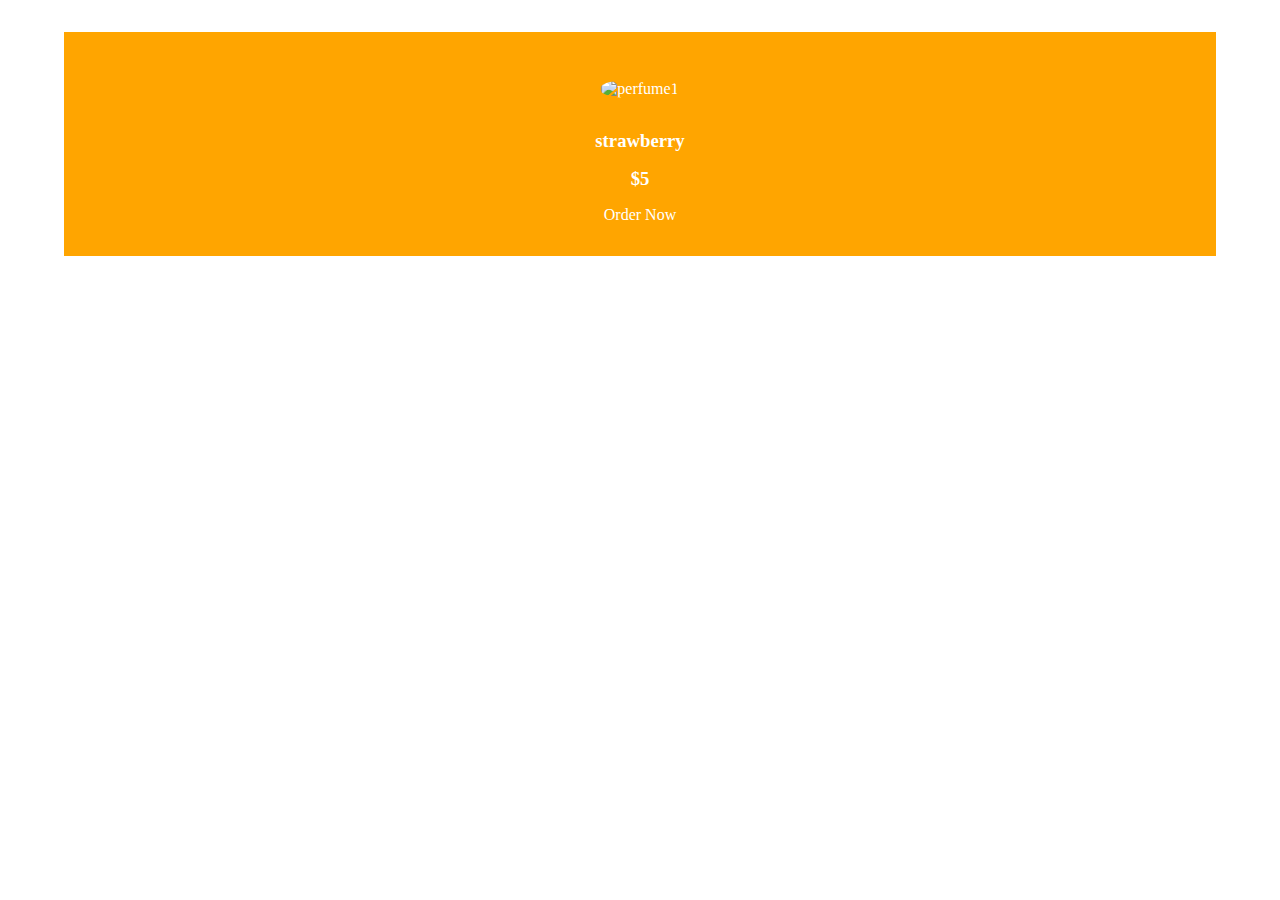
==== images/index.html @ d0e4c067 "wip" ====
<!DOCTYPE html>
<html lang="en">
  <head>
    <link rel="stylesheet" href="index.css" />
    <meta charset="UTF-8" />
    <meta name="viewport" content="width=device-width, initial-scale=1.0" />
    <title>Document</title>
  </head>
  <body>
    <!-- card section -->
    <section >
      <div class="card-container" >
        <div class="card-image-container">
          <img src="/images/DD2.jpeg" alt="perfume1" />
        </div>
        <h3>strawberry</h3>
        <h3>$5</h3>
        <p>Order Now</p>
      </div>
    </section>
  </body>
</html>
---- images/index.css ----
*{
    box-sizing: border-box;
    margin: 0;
    padding: 0;
}
.card-container{
    display: flex;
    flex-direction: column;
    gap: 1rem;
    justify-content: center;
    align-content: center;
    background-color: orange;
    color: #fff;
    text-align: center;
    margin: 2em auto;
    width:90% ;
    padding: 2em 0;

}
.card-image-container{
    width: 30%;
    margin:1em auto;
}

.card-image-container > img{
    width: 100%;
    border-radius: 40%;
}
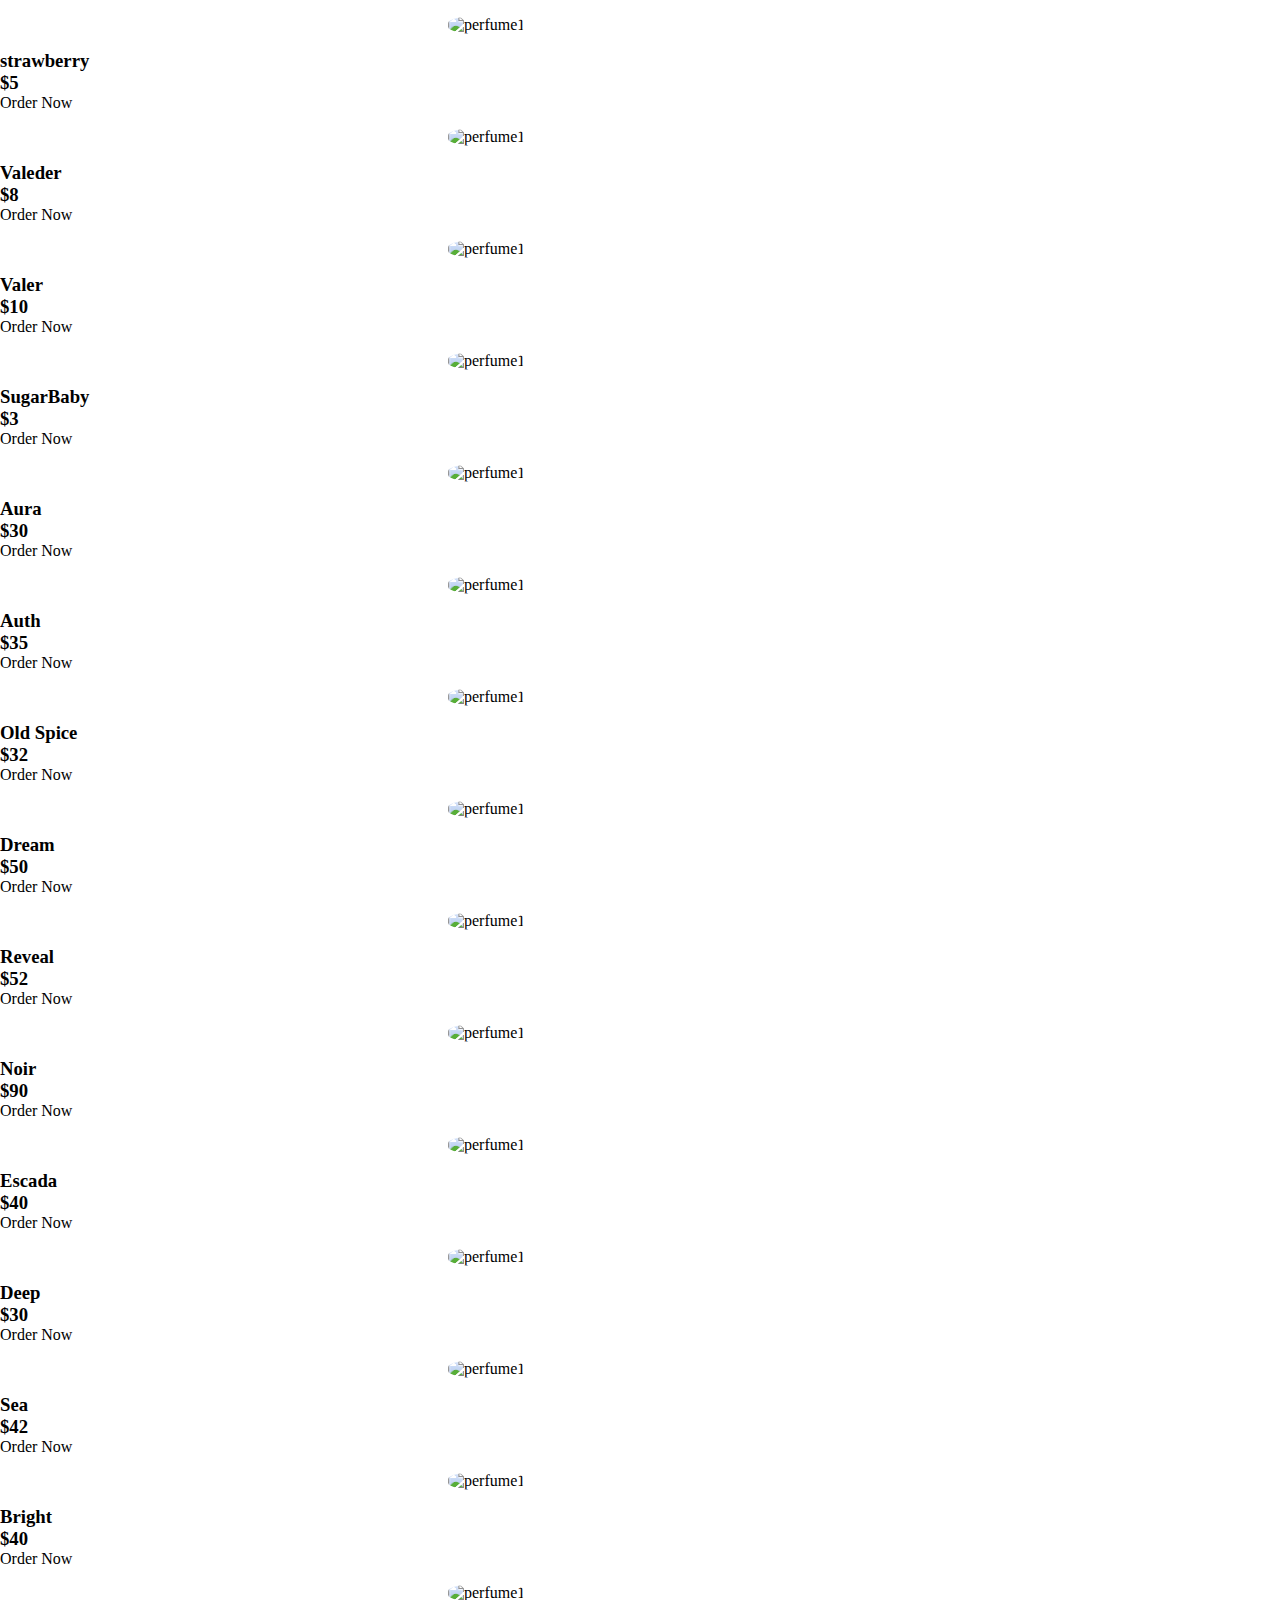
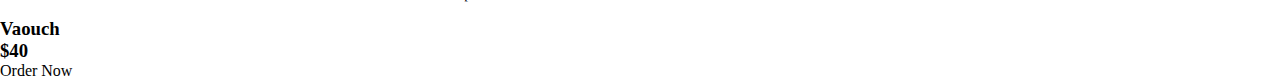
==== commit 201fc177: "wip" ====
--- a/images/index.html
+++ b/images/index.html
@@ -8,15 +8,127 @@
   </head>
   <body>
     <!-- card section -->
-    <section >
-      <div class="card-container" >
-        <div class="card-image-container">
-          <img src="/images/DD2.jpeg" alt="perfume1" />
+    <section>
+        <div class="card">
+            <div class="card-image-container">
+              <img src="/images/DD2.jpeg" alt="perfume1" />
+            </div>
+            <h3>strawberry</h3>
+            <h3>$5</h3>
+            <p>Order Now</p>
         </div>
-        <h3>strawberry</h3>
-        <h3>$5</h3>
-        <p>Order Now</p>
-      </div>
+        <div class="card">
+            <div class="card-image-container">
+              <img src="/images/DD3.jpeg" alt="perfume1" />
+            </div>
+            <h3>Valeder</h3>
+            <h3>$8</h3>
+            <p>Order Now</p>
+        </div>
+        <div class="card">
+            <div class="card-image-container">
+              <img src="/images/DD4.jpg" alt="perfume1" />
+            </div>
+            <h3>Valer</h3>
+            <h3>$10</h3>
+            <p>Order Now</p>
+        </div>
+        <div class="card">
+            <div class="card-image-container">
+              <img src="/images/DD5.jpg" alt="perfume1" />
+            </div>
+            <h3>SugarBaby</h3>
+            <h3>$3</h3>
+            <p>Order Now</p>
+        </div>
+        <div class="card">
+            <div class="card-image-container">
+              <img src="/images/DD6.jpg" alt="perfume1" />
+            </div>
+            <h3>Aura</h3>
+            <h3>$30</h3>
+            <p>Order Now</p>
+        </div>
+        <div class="card">
+            <div class="card-image-container">
+              <img src="/images/DD7.jpeg" alt="perfume1" />
+            </div>
+            <h3>Auth</h3>
+            <h3>$35</h3>
+            <p>Order Now</p>
+        </div>
+        <div class="card">
+            <div class="card-image-container">
+              <img src="/images/DD8.jpg" alt="perfume1" />
+            </div>
+            <h3>Old Spice</h3>
+            <h3>$32</h3>
+            <p>Order Now</p>
+        </div>
+        <div class="card">
+            <div class="card-image-container">
+              <img src="/images/DD9.jpg" alt="perfume1" />
+            </div>
+            <h3>Dream</h3>
+            <h3>$50</h3>
+            <p>Order Now</p>
+        </div>
+        <div class="card">
+            <div class="card-image-container">
+              <img src="/images/DD10.jpg" alt="perfume1" />
+            </div>
+            <h3>Reveal</h3>
+            <h3>$52</h3>
+            <p>Order Now</p>
+        </div>
+        <div class="card">
+            <div class="card-image-container">
+              <img src="/images/DD11.jpeg" alt="perfume1" />
+            </div>
+            <h3>Noir</h3>
+            <h3>$90</h3>
+            <p>Order Now</p>
+        </div>
+        <div class="card">
+            <div class="card-image-container">
+              <img src="/images/DD12.jpg" alt="perfume1" />
+            </div>
+            <h3>Escada</h3>
+            <h3>$40</h3>
+            <p>Order Now</p>
+        </div>
+        <div class="card">
+            <div class="card-image-container">
+              <img src="/images/DD13.jpg" alt="perfume1" />
+            </div>
+            <h3>Deep</h3>
+            <h3>$30</h3>
+            <p>Order Now</p>
+        </div>
+        <div class="card">
+            <div class="card-image-container">
+              <img src="/images/DD14.jpg" alt="perfume1" />
+            </div>
+            <h3>Sea</h3>
+            <h3>$42</h3>
+            <p>Order Now</p>
+        </div>
+        <div class="card">
+            <div class="card-image-container">
+              <img src="/images/DD15.jpg" alt="perfume1" />
+            </div>
+            <h3>Bright</h3>
+            <h3>$40</h3>
+            <p>Order Now</p>
+        </div>
+        <div class="card">
+            <div class="card-image-container">
+              <img src="/images/DD16.jpg" alt="perfume1" />
+            </div>
+            <h3>Vaouch</h3>
+            <h3>$40</h3>
+            <p>Order Now</p>
+        </div>
     </section>
   </body>
 </html>
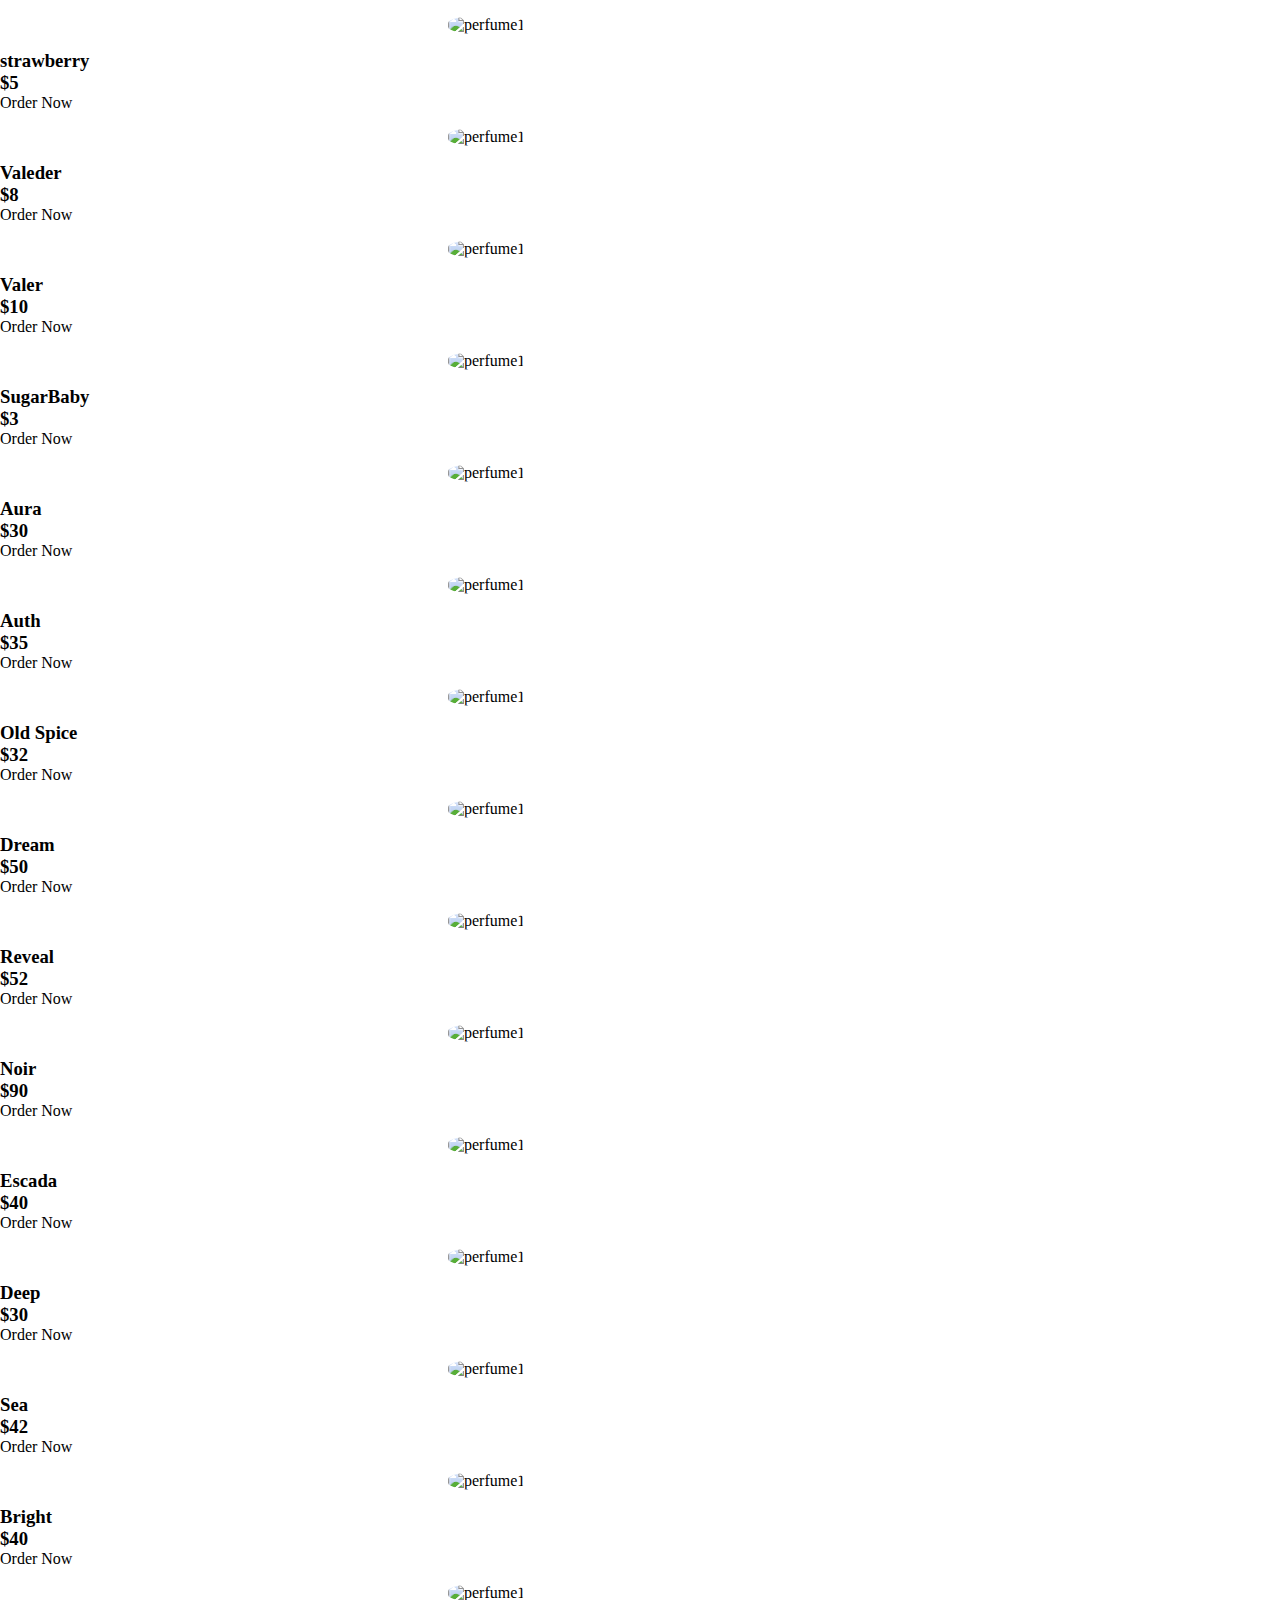
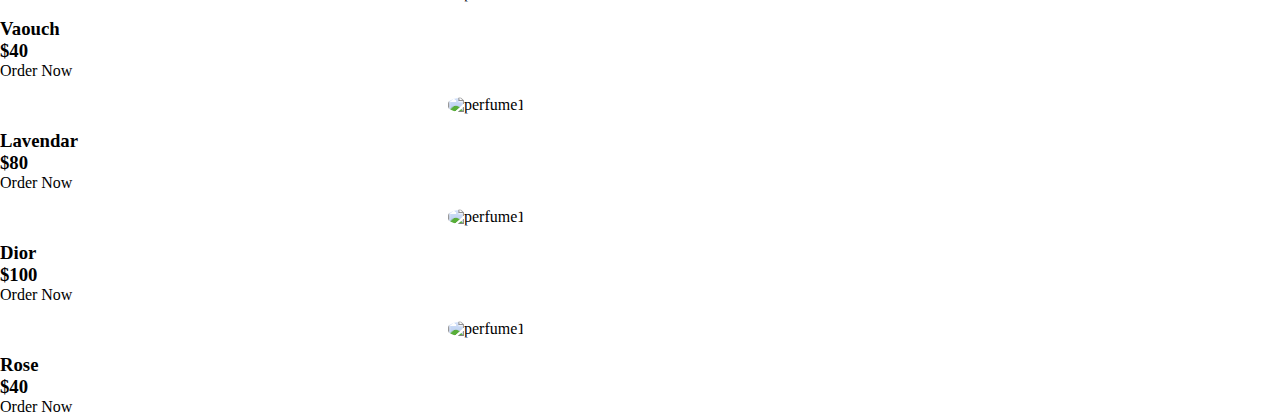
==== commit 848ca68e: "wip" ====
--- a/images/index.html
+++ b/images/index.html
@@ -129,6 +129,30 @@
             <h3>$40</h3>
             <p>Order Now</p>
         </div>
+        <div class="card">
+            <div class="card-image-container">
+              <img src="/images/DD17.jpg" alt="perfume1" />
+            </div>
+            <h3>Lavendar</h3>
+            <h3>$80</h3>
+            <p>Order Now</p>
+        </div>
+        <div class="card">
+            <div class="card-image-container">
+              <img src="/images/DD18.jpg" alt="perfume1" />
+            </div>
+            <h3>Dior</h3>
+            <h3>$100</h3>
+            <p>Order Now</p>
+        </div>
+        <div class="card">
+            <div class="card-image-container">
+              <img src="/images/DD19.jpg" alt="perfume1" />
+            </div>
+            <h3>Rose</h3>
+            <h3>$40</h3>
+            <p>Order Now</p>
+        </div>
     </section>
   </body>
 </html>
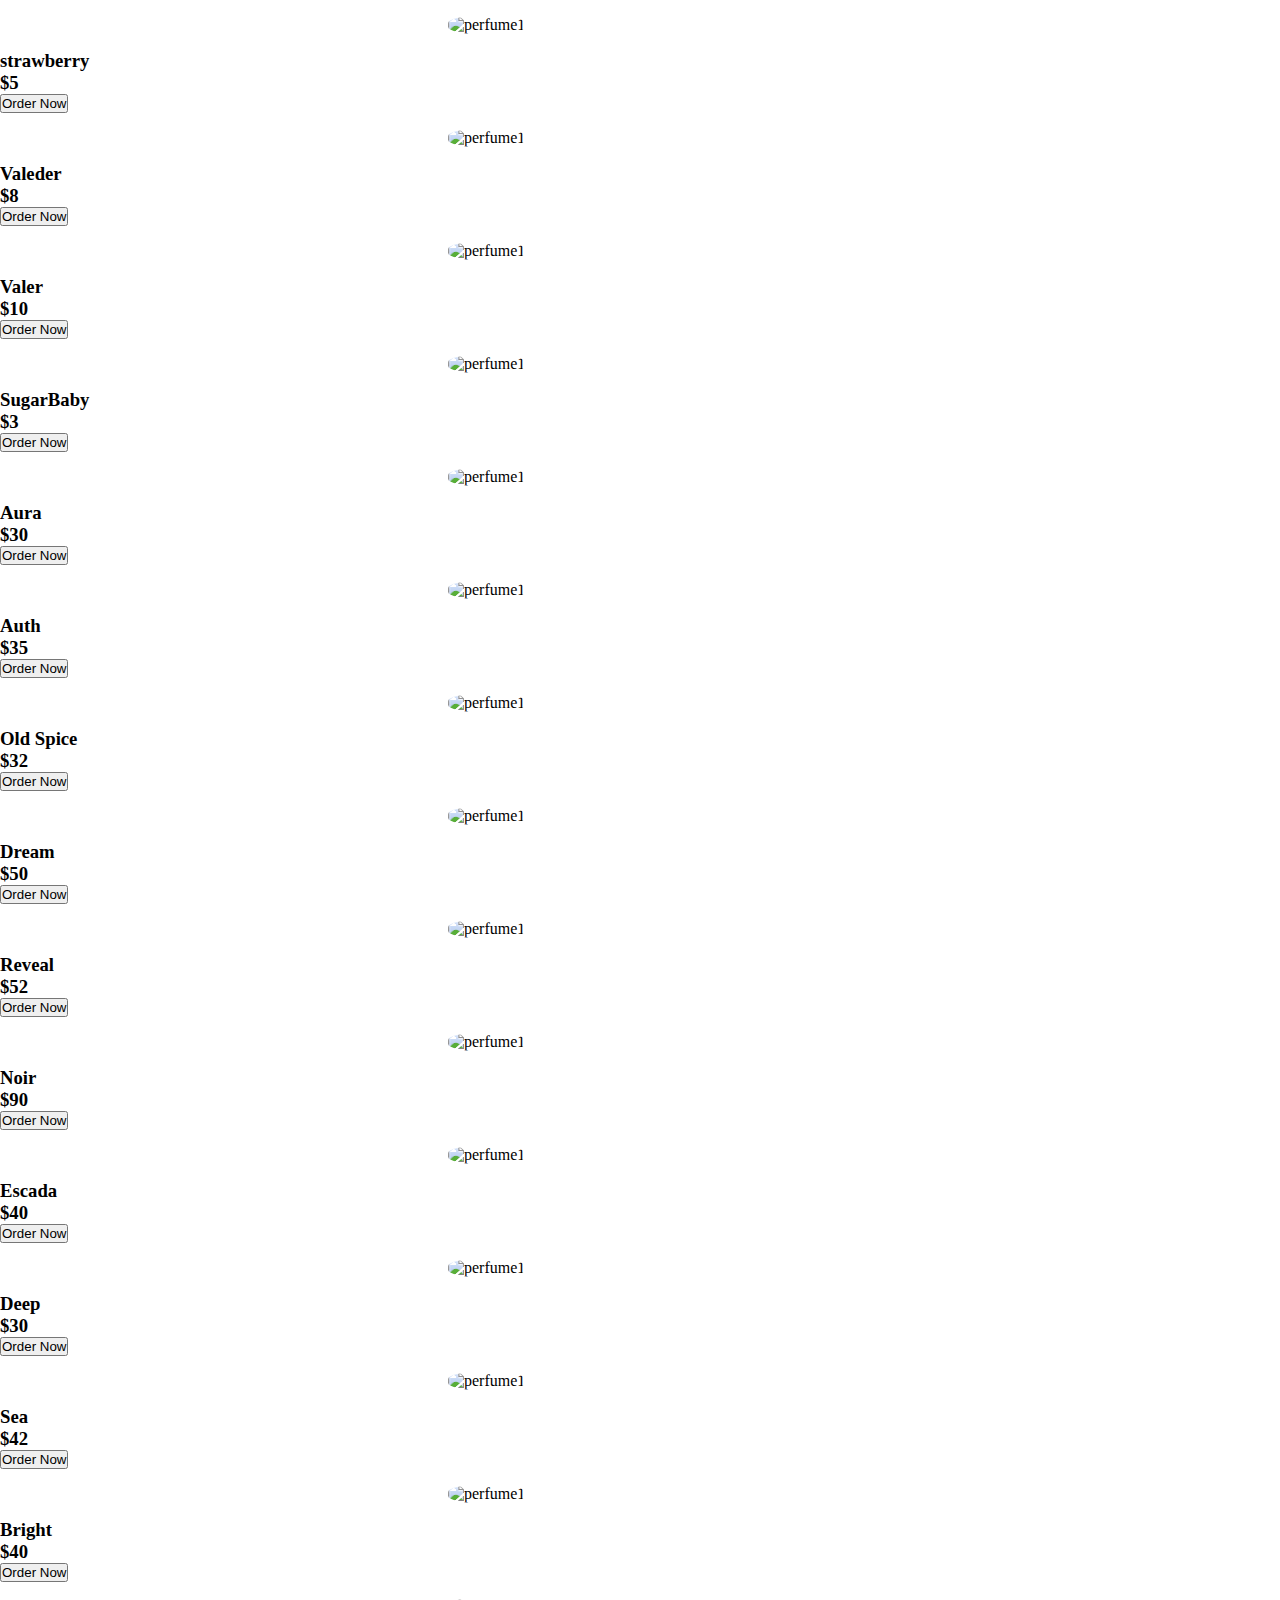
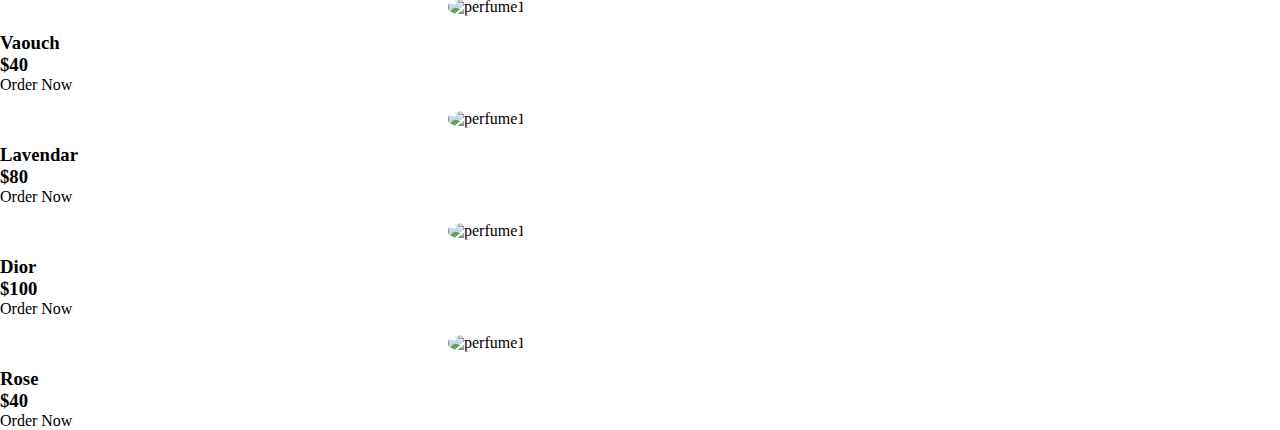
==== commit 28c2aa1a: "wip" ====
--- a/images/index.html
+++ b/images/index.html
@@ -15,7 +15,7 @@
             </div>
             <h3>strawberry</h3>
             <h3>$5</h3>
-            <p>Order Now</p>
+            <button>Order Now</button>
         </div>
         <div class="card">
             <div class="card-image-container">
@@ -23,7 +23,7 @@
             </div>
             <h3>Valeder</h3>
             <h3>$8</h3>
-            <p>Order Now</p>
+            <button>Order Now</button>
         </div>
         <div class="card">
             <div class="card-image-container">
@@ -31,7 +31,7 @@
             </div>
             <h3>Valer</h3>
             <h3>$10</h3>
-            <p>Order Now</p>
+            <button>Order Now</button>
         </div>
         <div class="card">
             <div class="card-image-container">
@@ -39,7 +39,7 @@
             </div>
             <h3>SugarBaby</h3>
             <h3>$3</h3>
-            <p>Order Now</p>
+            <button>Order Now</button>
         </div>
         <div class="card">
             <div class="card-image-container">
@@ -47,7 +47,7 @@
             </div>
             <h3>Aura</h3>
             <h3>$30</h3>
-            <p>Order Now</p>
+            <button>Order Now</button>
         </div>
         <div class="card">
             <div class="card-image-container">
@@ -55,7 +55,7 @@
             </div>
             <h3>Auth</h3>
             <h3>$35</h3>
-            <p>Order Now</p>
+            <button>Order Now</button>
         </div>
         <div class="card">
             <div class="card-image-container">
@@ -63,7 +63,7 @@
             </div>
             <h3>Old Spice</h3>
             <h3>$32</h3>
-            <p>Order Now</p>
+            <button>Order Now</button>
         </div>
         <div class="card">
             <div class="card-image-container">
@@ -71,7 +71,7 @@
             </div>
             <h3>Dream</h3>
             <h3>$50</h3>
-            <p>Order Now</p>
+            <button>Order Now</button>
         </div>
         <div class="card">
             <div class="card-image-container">
@@ -79,7 +79,7 @@
             </div>
             <h3>Reveal</h3>
             <h3>$52</h3>
-            <p>Order Now</p>
+            <button>Order Now</button>
         </div>
         <div class="card">
             <div class="card-image-container">
@@ -87,7 +87,7 @@
             </div>
             <h3>Noir</h3>
             <h3>$90</h3>
-            <p>Order Now</p>
+            <button>Order Now</button>
         </div>
         <div class="card">
             <div class="card-image-container">
@@ -95,7 +95,7 @@
             </div>
             <h3>Escada</h3>
             <h3>$40</h3>
-            <p>Order Now</p>
+            <button>Order Now</button>
         </div>
         <div class="card">
             <div class="card-image-container">
@@ -103,7 +103,7 @@
             </div>
             <h3>Deep</h3>
             <h3>$30</h3>
-            <p>Order Now</p>
+            <button>Order Now</button>
         </div>
         <div class="card">
             <div class="card-image-container">
@@ -111,7 +111,7 @@
             </div>
             <h3>Sea</h3>
             <h3>$42</h3>
-            <p>Order Now</p>
+            <button>Order Now</button>
         </div>
         <div class="card">
             <div class="card-image-container">
@@ -119,7 +119,7 @@
             </div>
             <h3>Bright</h3>
             <h3>$40</h3>
-            <p>Order Now</p>
+            <button>Order Now</button>
         </div>
         <div class="card">
             <div class="card-image-container">
@@ -131,7 +131,7 @@
         </div>
         <div class="card">
             <div class="card-image-container">
-              <img src="/images/DD17.jpg" alt="perfume1" />
+              <img src="/images/DD1.jpeg" alt="perfume1" />
             </div>
             <h3>Lavendar</h3>
             <h3>$80</h3>
@@ -139,7 +139,7 @@
         </div>
         <div class="card">
             <div class="card-image-container">
-              <img src="/images/DD18.jpg" alt="perfume1" />
+              <img src="/images/DD22.jpg" alt="perfume1" />
             </div>
             <h3>Dior</h3>
             <h3>$100</h3>
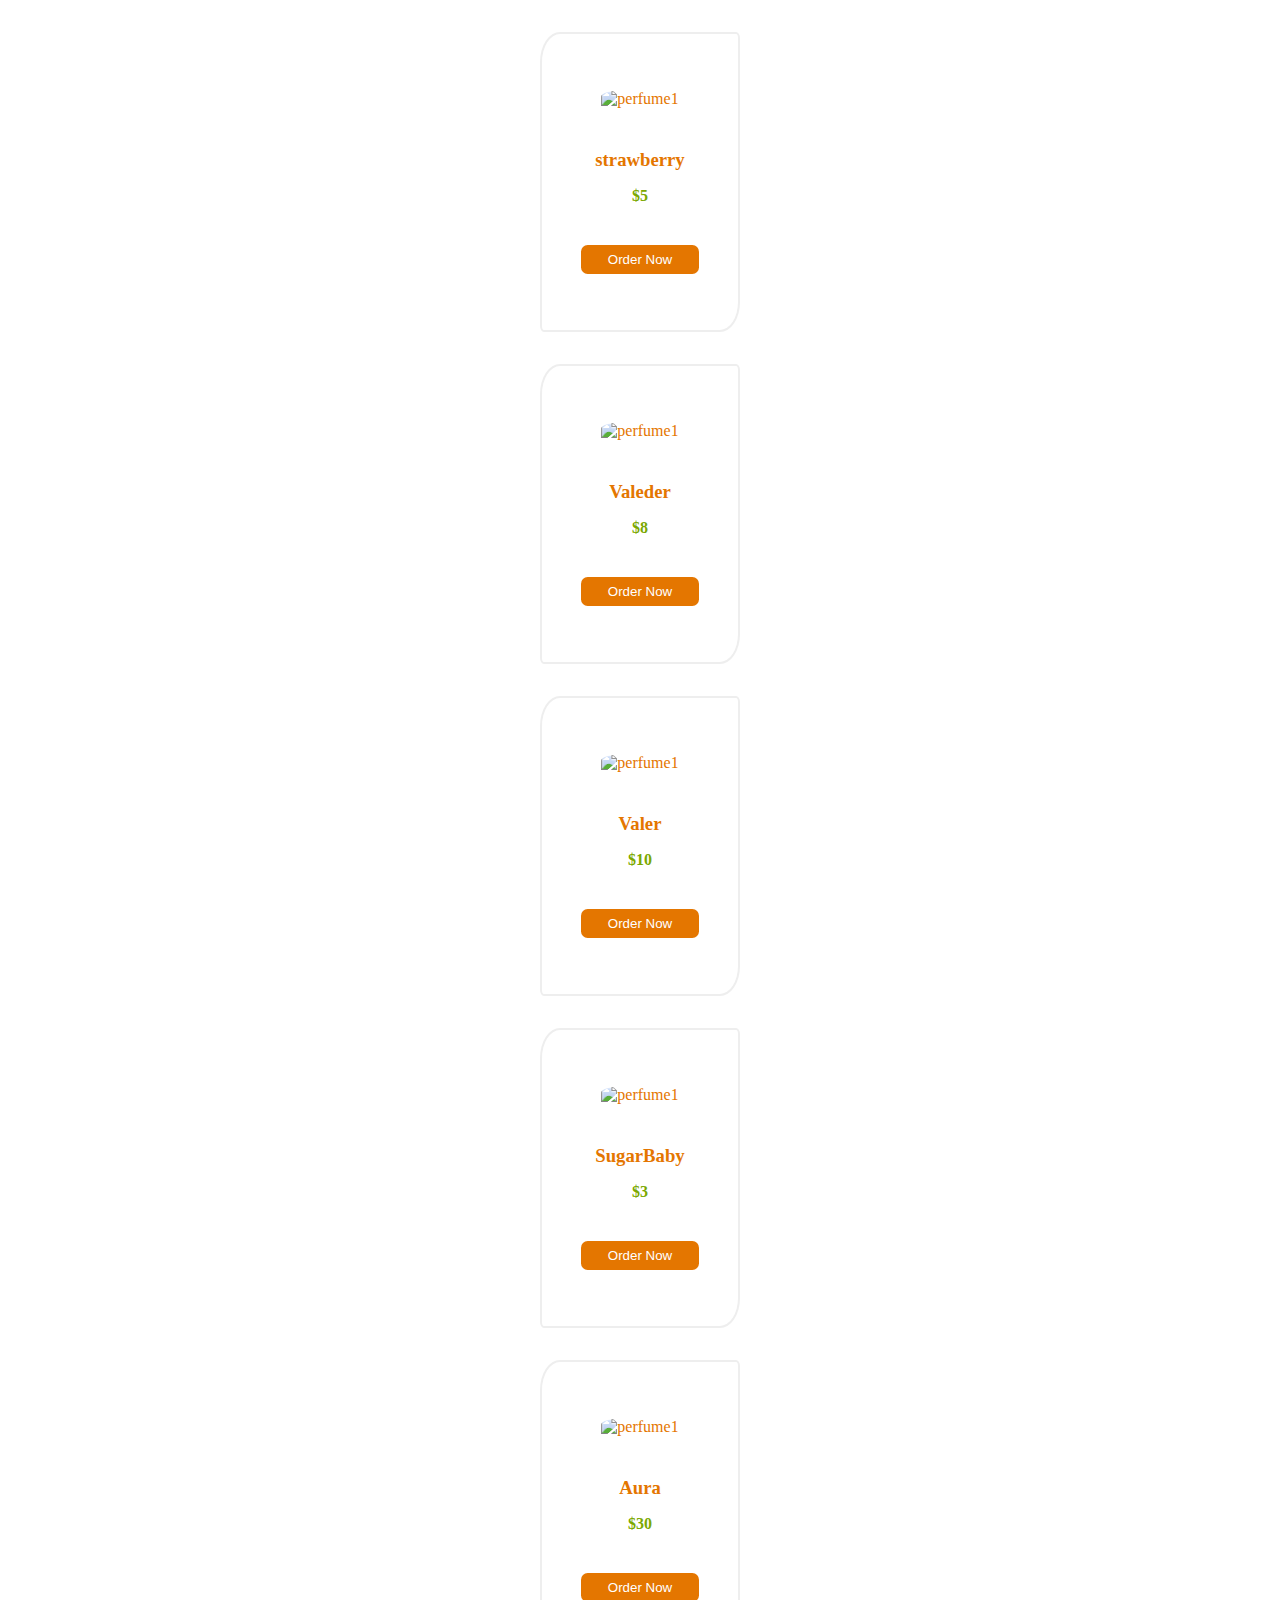
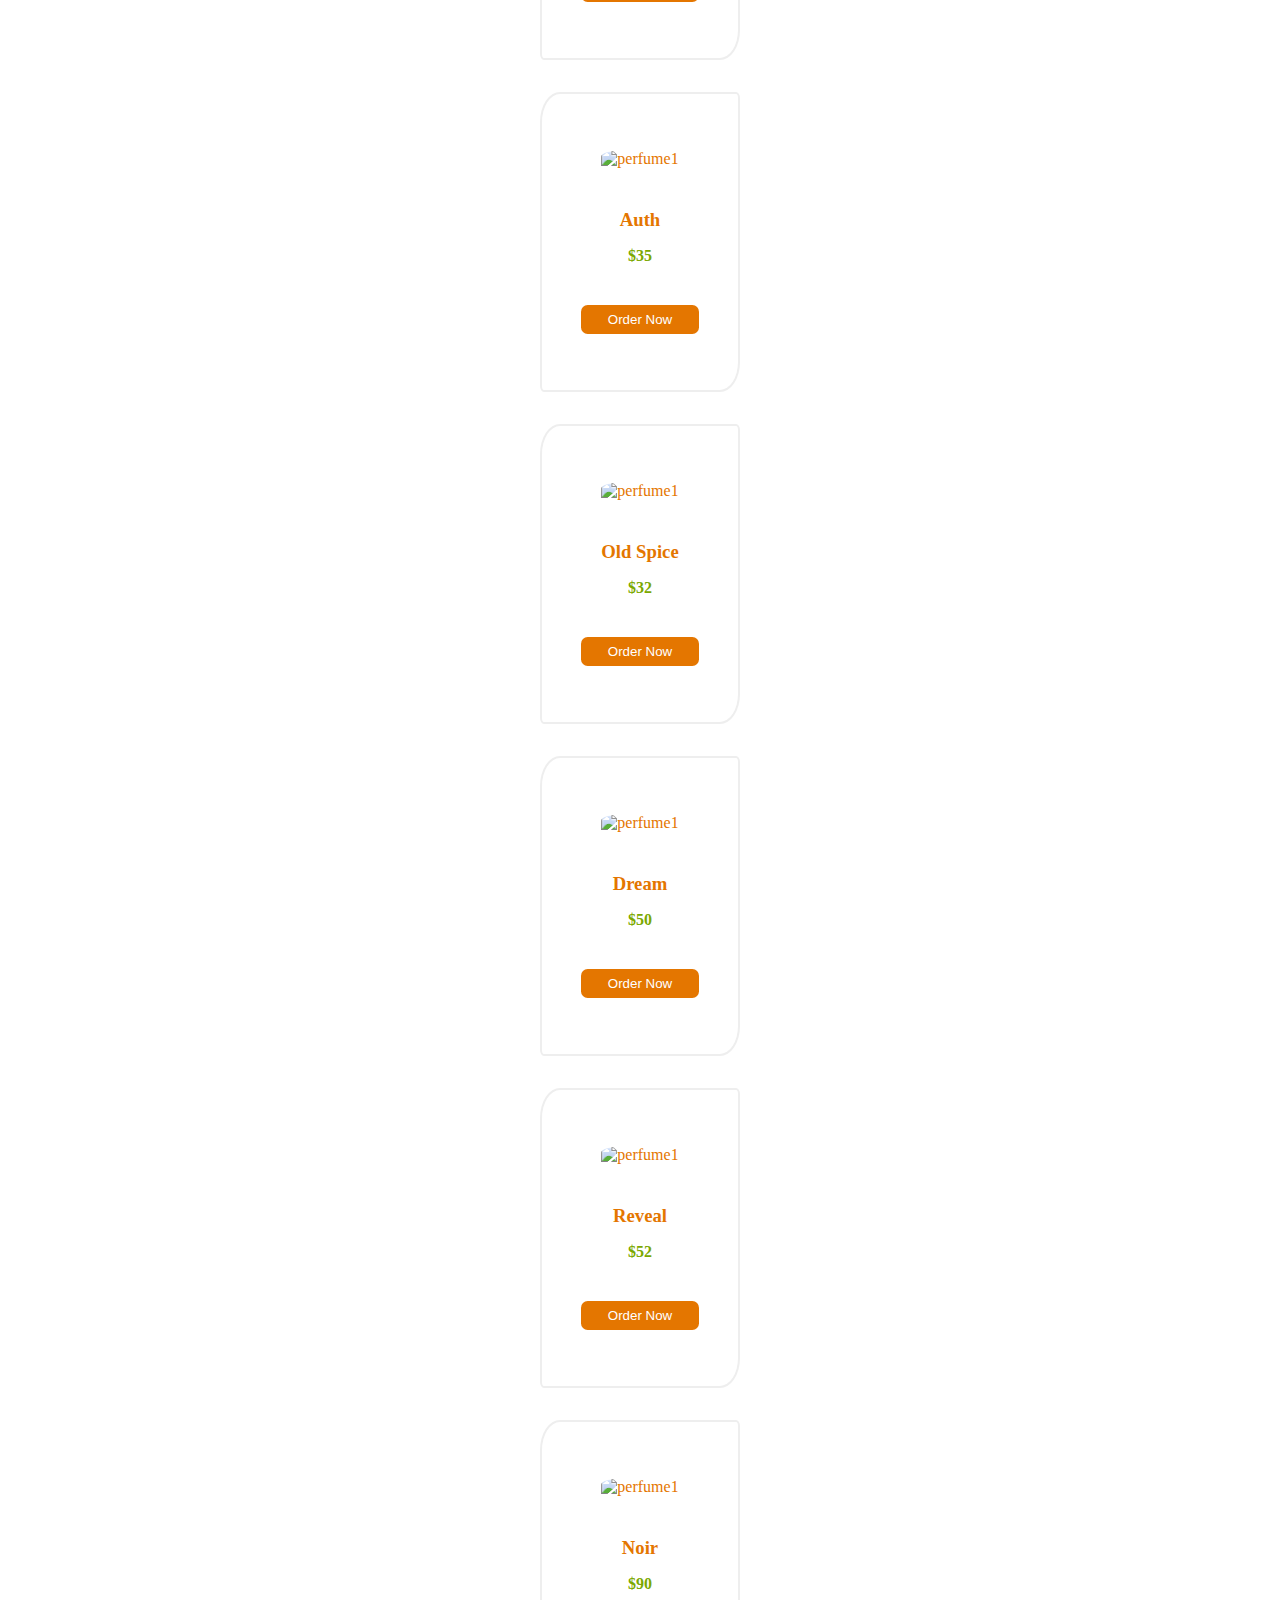
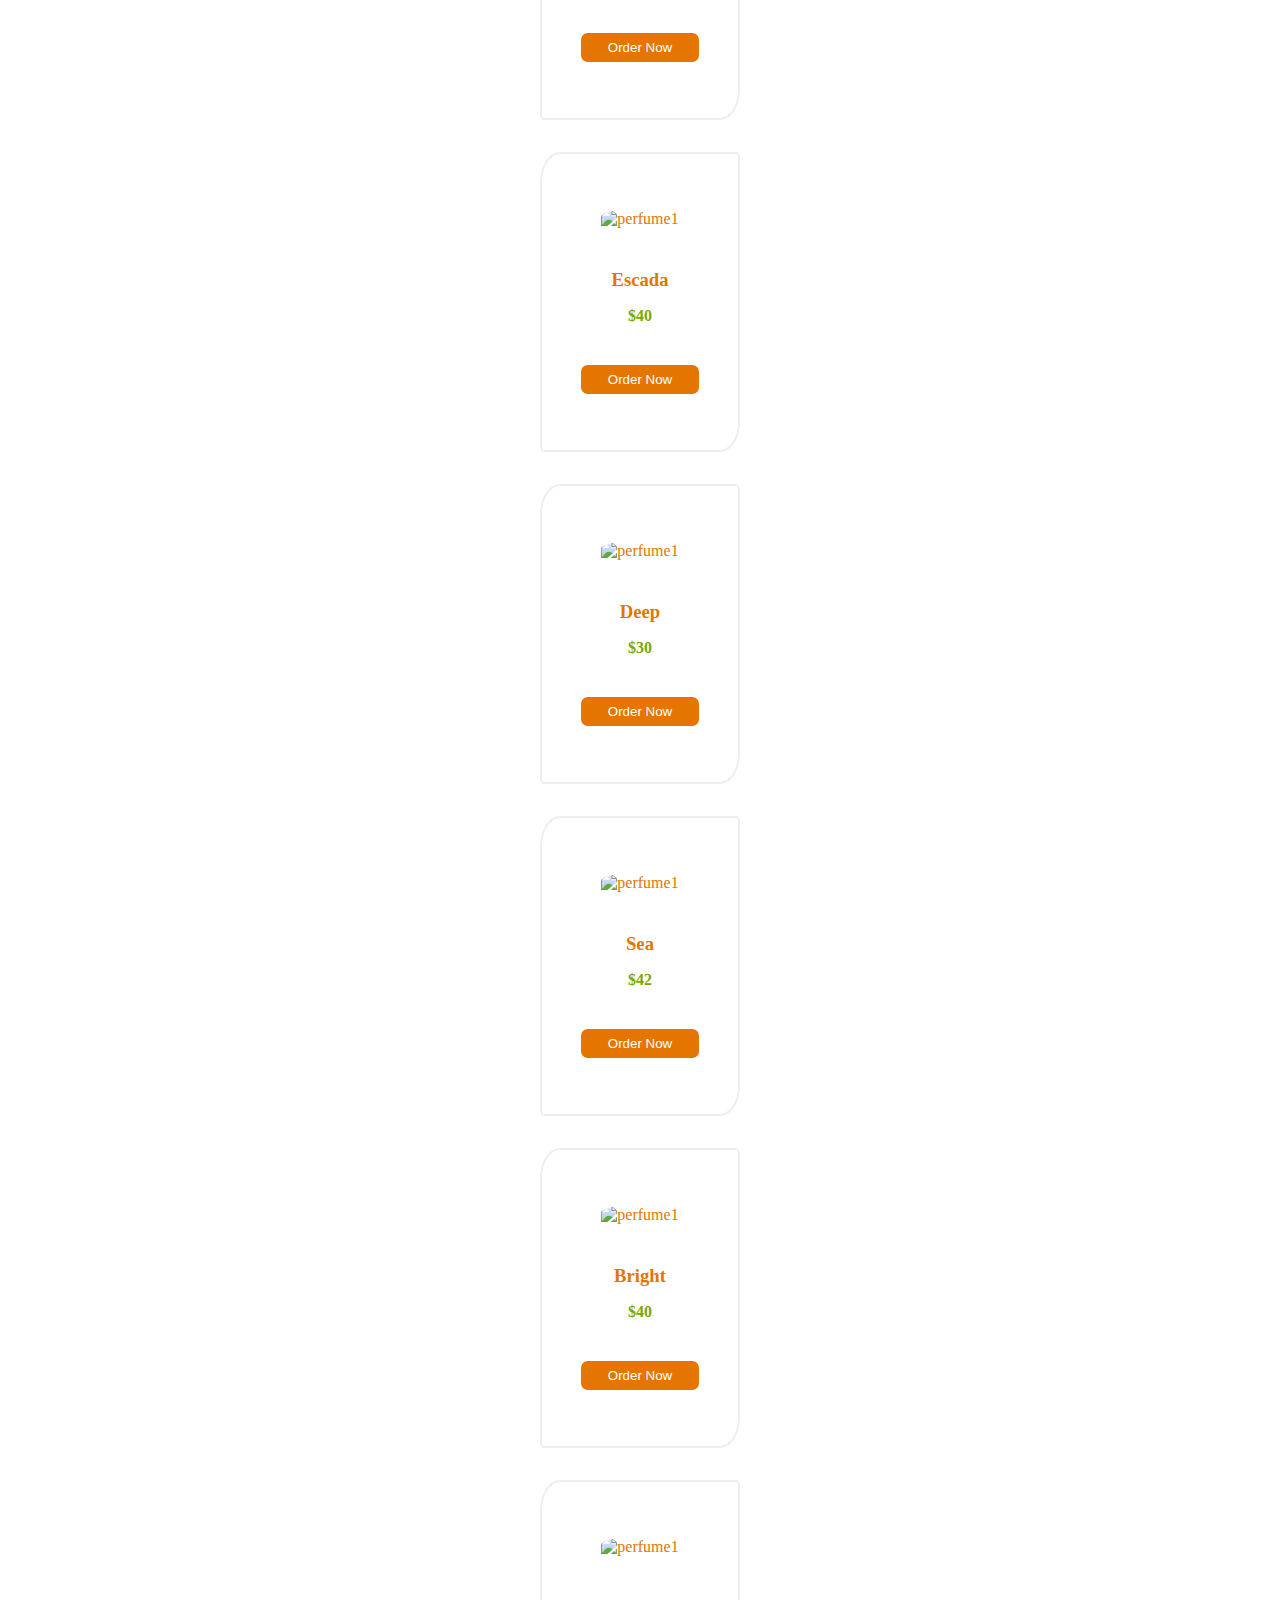
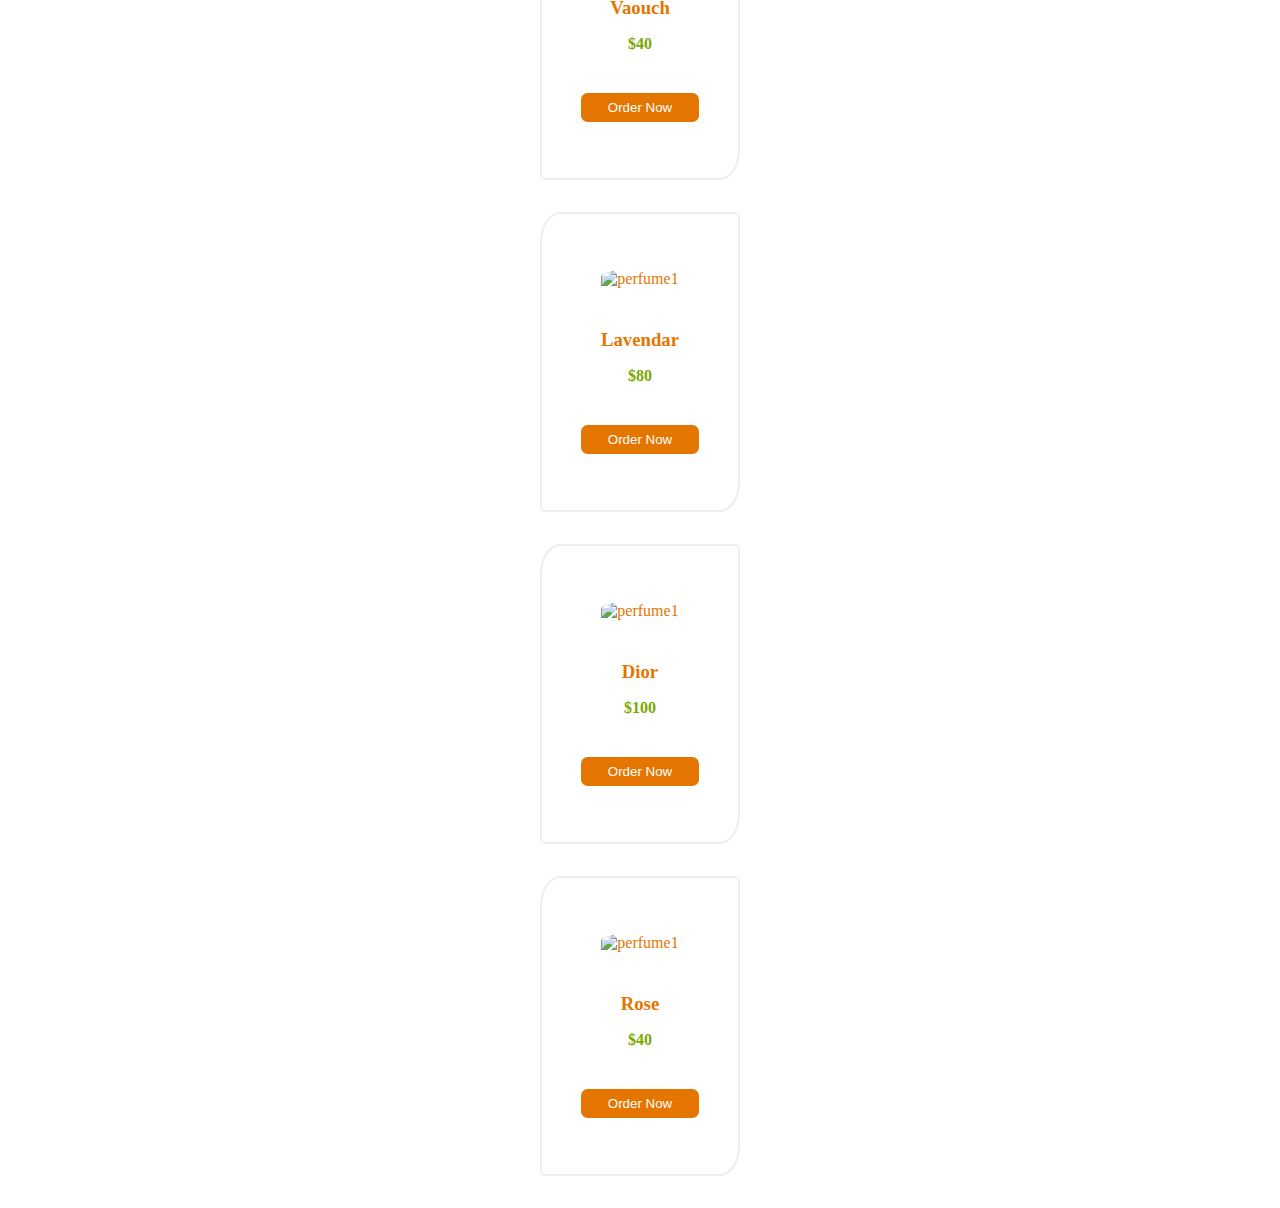
==== commit 033bcdad: "wip" ====
--- a/images/index.html
+++ b/images/index.html
@@ -14,7 +14,7 @@
               <img src="/images/DD2.jpeg" alt="perfume1" />
             </div>
             <h3>strawberry</h3>
-            <h3>$5</h3>
+            <h4>$5</h4>
             <button>Order Now</button>
         </div>
         <div class="card">
@@ -22,7 +22,7 @@
               <img src="/images/DD3.jpeg" alt="perfume1" />
             </div>
             <h3>Valeder</h3>
-            <h3>$8</h3>
+            <h4>$8</h4>
             <button>Order Now</button>
         </div>
         <div class="card">
@@ -30,7 +30,7 @@
               <img src="/images/DD4.jpg" alt="perfume1" />
             </div>
             <h3>Valer</h3>
-            <h3>$10</h3>
+            <h4>$10</h4>
             <button>Order Now</button>
         </div>
         <div class="card">
@@ -38,7 +38,7 @@
               <img src="/images/DD5.jpg" alt="perfume1" />
             </div>
             <h3>SugarBaby</h3>
-            <h3>$3</h3>
+            <h4>$3</h4>
             <button>Order Now</button>
         </div>
         <div class="card">
@@ -46,7 +46,7 @@
               <img src="/images/DD6.jpg" alt="perfume1" />
             </div>
             <h3>Aura</h3>
-            <h3>$30</h3>
+            <h4>$30</h4>
             <button>Order Now</button>
         </div>
         <div class="card">
@@ -54,7 +54,7 @@
               <img src="/images/DD7.jpeg" alt="perfume1" />
             </div>
             <h3>Auth</h3>
-            <h3>$35</h3>
+            <h4>$35</h4>
             <button>Order Now</button>
         </div>
         <div class="card">
@@ -62,7 +62,7 @@
               <img src="/images/DD8.jpg" alt="perfume1" />
             </div>
             <h3>Old Spice</h3>
-            <h3>$32</h3>
+            <h4>$32</h4>
             <button>Order Now</button>
         </div>
         <div class="card">
@@ -70,7 +70,7 @@
               <img src="/images/DD9.jpg" alt="perfume1" />
             </div>
             <h3>Dream</h3>
-            <h3>$50</h3>
+            <h4>$50</h4>
             <button>Order Now</button>
         </div>
         <div class="card">
@@ -78,7 +78,7 @@
               <img src="/images/DD10.jpg" alt="perfume1" />
             </div>
             <h3>Reveal</h3>
-            <h3>$52</h3>
+            <h4>$52</h4>
             <button>Order Now</button>
         </div>
         <div class="card">
@@ -86,7 +86,7 @@
               <img src="/images/DD11.jpeg" alt="perfume1" />
             </div>
             <h3>Noir</h3>
-            <h3>$90</h3>
+            <h4>$90</h4>
             <button>Order Now</button>
         </div>
         <div class="card">
@@ -94,7 +94,7 @@
               <img src="/images/DD12.jpg" alt="perfume1" />
             </div>
             <h3>Escada</h3>
-            <h3>$40</h3>
+            <h4>$40</h4>
             <button>Order Now</button>
         </div>
         <div class="card">
@@ -102,7 +102,7 @@
               <img src="/images/DD13.jpg" alt="perfume1" />
             </div>
             <h3>Deep</h3>
-            <h3>$30</h3>
+            <h4>$30</h4>
             <button>Order Now</button>
         </div>
         <div class="card">
@@ -110,7 +110,7 @@
               <img src="/images/DD14.jpg" alt="perfume1" />
             </div>
             <h3>Sea</h3>
-            <h3>$42</h3>
+            <h4>$42</h4>
             <button>Order Now</button>
         </div>
         <div class="card">
@@ -118,7 +118,7 @@
               <img src="/images/DD15.jpg" alt="perfume1" />
             </div>
             <h3>Bright</h3>
-            <h3>$40</h3>
+            <h4>$40</h4>
             <button>Order Now</button>
         </div>
         <div class="card">
@@ -126,32 +126,32 @@
               <img src="/images/DD16.jpg" alt="perfume1" />
             </div>
             <h3>Vaouch</h3>
-            <h3>$40</h3>
-            <p>Order Now</p>
+            <h4>$40</h4>
+            <button>Order Now</button>
         </div>
         <div class="card">
             <div class="card-image-container">
               <img src="/images/DD1.jpeg" alt="perfume1" />
             </div>
             <h3>Lavendar</h3>
-            <h3>$80</h3>
-            <p>Order Now</p>
+            <h4>$80</h4>
+            <button>Order Now</button>
         </div>
         <div class="card">
             <div class="card-image-container">
               <img src="/images/DD22.jpg" alt="perfume1" />
             </div>
             <h3>Dior</h3>
-            <h3>$100</h3>
-            <p>Order Now</p>
+            <h4>$100</h4>
+            <button>Order Now</button>
         </div>
         <div class="card">
             <div class="card-image-container">
               <img src="/images/DD19.jpg" alt="perfume1" />
             </div>
             <h3>Rose</h3>
-            <h3>$40</h3>
-            <p>Order Now</p>
+            <h4>$40</h4>
+            <button>Order Now</button>
         </div>
     </section>
   </body>
--- a/images/index.css
+++ b/images/index.css
@@ -3,26 +3,56 @@
     margin: 0;
     padding: 0;
 }
-.card-container{
+
+.card{
     display: flex;
     flex-direction: column;
     gap: 1rem;
-    justify-content: center;
-    align-content: center;
-    background-color: orange;
-    color: #fff;
+    background-color: #fff;
+    color: #E47600;
     text-align: center;
     margin: 2em auto;
-    width:90% ;
+    width: 200px;
+    height: 300px;
     padding: 2em 0;
+    border-radius: 10% 2%;
+    border: 2px solid #eee;
+    transition: transform 0.3s ease-in-out; 
+}
 
+
+  .card:hover {
+    transform: scale(1.1); /* Scale the card on hover */
 }
+
+ 
+
+
 .card-image-container{
-    width: 30%;
-    margin:1em auto;
+    width: 10rem;
+    margin: auto;
+    
+    /* border-radius: 40%; */
+}
+
+.card > h4{
+    color: #7BA801;
 }
 
 .card-image-container > img{
     width: 100%;
-    border-radius: 40%;
+    border-radius: 35% 2%;
+}
+.card button{
+    margin: auto;
+    color: #fff;
+    background-color: #E47600;
+    border: none;
+    padding: .5em 2em;
+    border-radius: .5em;
+    font-weight: 500;
+    cursor: pointer;
+}
+.card button:hover{
+    background-color: #B18D02;
 }